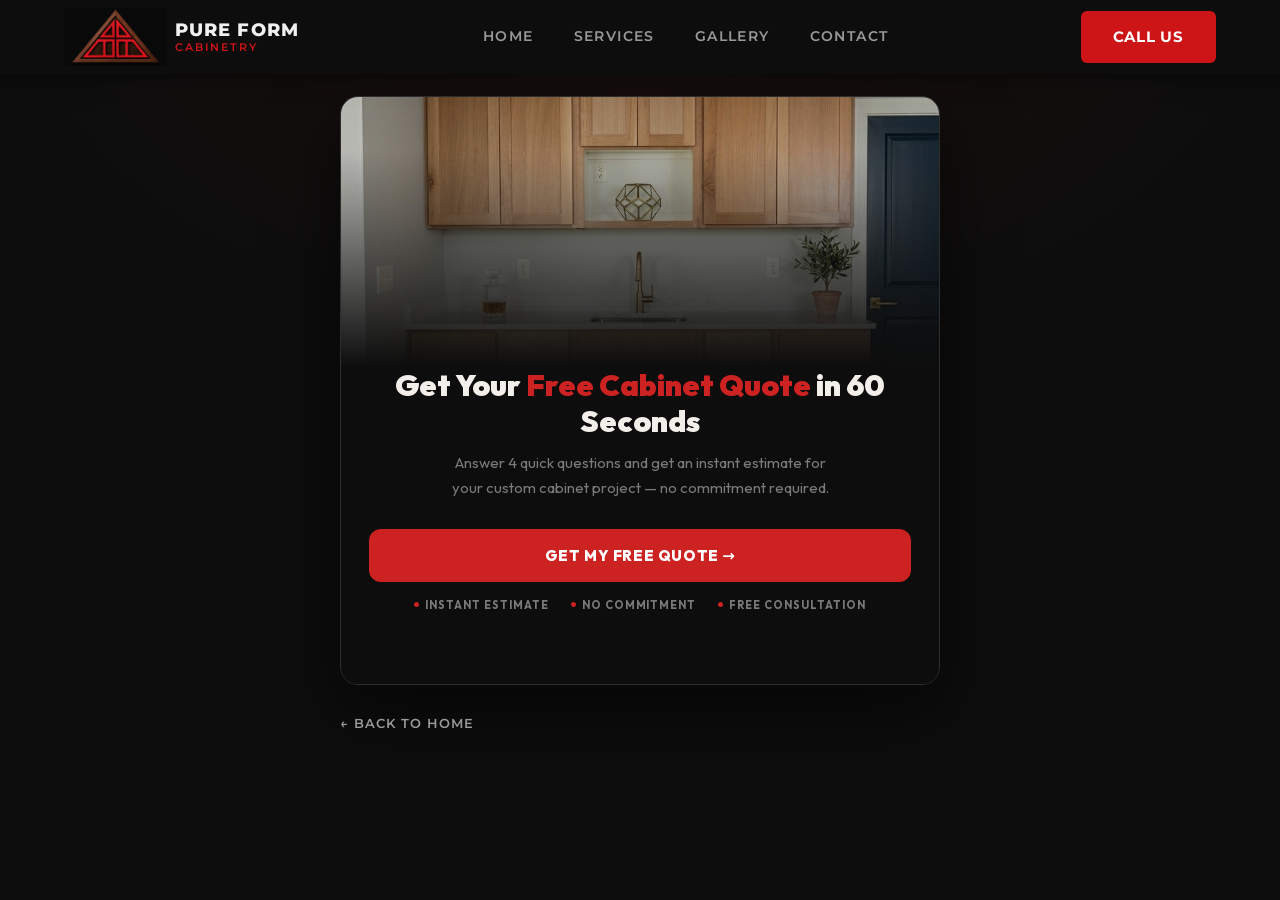
==== instant-quote/index.html @ 85e16202 "Add instant quote feature and route CTAs to it Add a new /instant-quote landing page and quote app, " ====
<!DOCTYPE html>
<html lang="en">
<head>
  <meta charset="UTF-8" />
  <meta name="viewport" content="width=device-width, initial-scale=1.0" />

  <title>Instant Quote | Pure Form Cabinetry — Custom Cabinets, Utah</title>
  <meta name="description" content="Get an instant, no-obligation quote for custom cabinets from Pure Form Cabinetry. Based in Eagle Mountain, serving all of Utah." />
  <link rel="canonical" href="https://www.pureformcabinetry.com/instant-quote" />

  <link rel="icon" href="/images/logo-mark.png" type="image/png" />
  <link rel="apple-touch-icon" href="/images/logo-mark.png" />

  <!-- Open Graph -->
  <meta property="og:type" content="website" />
  <meta property="og:url" content="https://www.pureformcabinetry.com/instant-quote" />
  <meta property="og:title" content="Instant Quote | Pure Form Cabinetry" />
  <meta property="og:description" content="Get an instant, no-obligation quote for custom cabinets. Serving all of Utah." />
  <meta property="og:image" content="https://www.pureformcabinetry.com/images/kitchen-island.png" />
  <meta property="og:site_name" content="Pure Form Cabinetry" />
  <meta property="og:locale" content="en_US" />

  <!-- Google Fonts -->
  <link rel="preconnect" href="https://fonts.googleapis.com" />
  <link rel="preconnect" href="https://fonts.gstatic.com" crossorigin />
  <link href="https://fonts.googleapis.com/css2?family=Inter:wght@400;500;600;700&family=Montserrat:wght@400;500;600;700;800&display=swap" rel="stylesheet" />

  <!-- Stylesheet -->
  <link rel="stylesheet" href="/css/styles.css" />
</head>
<body>

  <!-- ======================================================
       NAVIGATION
  ====================================================== -->
  <header class="nav" id="nav">
    <div class="nav-inner">
      <a href="/" class="nav-logo" aria-label="Pure Form Cabinetry — Home">
        <img src="/images/logo-mark.png" alt="" class="nav-logo-mark" width="1024" height="576" decoding="async" />
        <div class="nav-logo-text">
          Pure Form
          <span>Cabinetry</span>
        </div>
      </a>

      <nav class="nav-links">
        <a href="/#home">Home</a>
        <a href="/#services">Services</a>
        <a href="/#gallery">Gallery</a>
        <a href="/#contact">Contact</a>
      </nav>

      <a href="tel:+13858886138" class="btn btn-primary nav-cta">Call Us</a>
    </div>
  </header>

  <!-- ======================================================
       INSTANT QUOTE
       Paste your instant quote code inside the section below.
  ====================================================== -->
  <main class="instant-quote-page">
    <div class="iq-wrap">
      <!-- The quote tool is a self-contained app embedded below. It auto-sizes
           to its content (see script) and is framed as a card so it reads as a
           designed widget rather than a bare column on the page. -->
      <div class="iq-card">
        <iframe
          id="quote-frame"
          class="quote-frame"
          src="/instant-quote/quote-app.html"
          title="Pure Form Cabinetry — Free Cabinet Quote"
          scrolling="no"
          allow="clipboard-write"
        ></iframe>
      </div>

      <a href="/" class="iq-back">← Back to Home</a>
    </div>
  </main>

  <style>
    .instant-quote-page {
      /* Clear the fixed nav, add breathing room, and a subtle on-brand glow
         so the card sits in an intentional space rather than flat black. */
      padding: 6rem 1.25rem 4.5rem;
      min-height: 100vh;
      background:
        radial-gradient(70% 55% at 50% 0%, rgba(204, 34, 34, 0.07), transparent 72%),
        var(--bg, #0d0d0d);
    }
    .iq-wrap {
      max-width: 600px;
      margin: 0 auto;
    }
    .iq-card {
      border: 1px solid var(--border, #2e2e2e);
      border-radius: 18px;
      overflow: hidden;
      background: var(--surface, #191919);
      box-shadow: 0 26px 70px rgba(0, 0, 0, 0.55);
    }
    .quote-frame {
      display: block;
      width: 100%;
      border: 0;
      overflow: hidden;
      background: var(--bg, #0d0d0d);
      /* Holds the loading splash before JS measures real content height.
         Kept in px (not vh) so it can never feed back into the measured height. */
      min-height: min-content;
    }
    .iq-back {
      display: inline-block;
      margin-top: 1.75rem;
      font-family: var(--font-head, sans-serif);
      font-size: 0.8rem;
      font-weight: 600;
      letter-spacing: 0.08em;
      text-transform: uppercase;
      color: var(--muted, #999);
      text-decoration: none;
      transition: color 0.2s ease;
    }
    .iq-back:hover { color: var(--text, #f0f0f0); }

    @media (max-width: 640px) {
      .instant-quote-page { padding: 5rem 0.85rem 3.5rem; }
      .iq-card { border-radius: 14px; }
    }
  </style>

  <script>
    // The embedded quote tool is same-origin, so we resize the iframe to match
    // its content. This removes the empty black space and the inner scrollbar,
    // letting the tool flow as a natural part of the page.
    (function () {
      var frame = document.getElementById('quote-frame');
      if (!frame) return;
      var measured = false;

      function ensureFit(doc) {
        if (!doc || !doc.head || doc.getElementById('__pf_fit')) return;
        var s = doc.createElement('style');
        s.id = '__pf_fit';
        // Stop the app from forcing every screen to a full viewport height,
        // which is what leaves the large empty area below the content.
        s.textContent =
          'html,body{min-height:0!important;height:auto!important;}' +
          '.shell{min-height:0!important;padding-bottom:36px!important;}' +
          '#s-loading,#s-thanks{min-height:440px!important;}' +
          /* The loading splash has an inner flex div with inline min-height:70vh
             that, inside the iframe, feeds back into the measured height and can
             leave the bottom button clipped. Clear it so content sizes naturally. */
          '#s-loading > div, #s-thanks > div{min-height:0!important;}';
        doc.head.appendChild(s);
      }

      function sync() {
        var doc;
        try { doc = frame.contentDocument || frame.contentWindow.document; }
        catch (e) { return; }
        if (!doc || !doc.body) return;
        ensureFit(doc);
        var h = Math.max(
          doc.body.scrollHeight,
          doc.body.offsetHeight,
          doc.documentElement ? doc.documentElement.scrollHeight : 0
        );
        if (h > 0) {
          frame.style.height = h + 'px';
          if (!measured) { frame.style.minHeight = '0'; measured = true; }
        }
      }

      // The bundle swaps its whole document after load, so re-sync frequently
      // while it unpacks, then on a light interval to track survey steps.
      frame.addEventListener('load', function () {
        sync();
        [100, 300, 600, 1000, 1600, 2400, 3500].forEach(function (t) {
          setTimeout(sync, t);
        });
        setInterval(sync, 750);
        try { frame.contentWindow.addEventListener('resize', sync); } catch (e) {}
      });
      window.addEventListener('resize', sync);
    })();
  </script>

  <!-- Script -->
  <script src="/js/main.js"></script>
</body>
</html>
---- css/styles.css ----
/* ============================================================
   Pure Form Cabinetry — styles.css
   Brand: Dark #0d0d0d | Red #cd1416 | Wood #6b3a2a
   Fonts: Montserrat (headings / UI) | Inter (body)
   ============================================================ */

/* ---------- Reset & Base ---------- */
*, *::before, *::after { box-sizing: border-box; margin: 0; padding: 0; }

:root {
  --bg:        #0d0d0d;
  --surface:   #1a1a1a;
  --surface2:  #222222;
  --red:       #cd1416;
  --red-dark:  #a51012;
  --wood:      #6b3a2a;
  --text:      #f0f0f0;
  --muted:     #999999;
  --border:    #2e2e2e;
  --radius:    6px;
  --transition: 0.3s ease;
  --font-head: 'Montserrat', 'Helvetica Neue', Arial, sans-serif;
  --font-body: 'Inter', 'Helvetica Neue', Arial, sans-serif;
  /* Same as page bg so JPEG logo matte blends (pure #000 showed a seam). */
  --nav-bg:    var(--bg);
}

html { scroll-behavior: smooth; }

body {
  background: var(--bg);
  color: var(--text);
  font-family: var(--font-body);
  font-size: 16px;
  line-height: 1.7;
  overflow-x: hidden;
}

h1, h2, h3, h4, h5 {
  font-family: var(--font-head);
  font-weight: 700;
  line-height: 1.2;
  letter-spacing: 0.02em;
}

a { color: inherit; text-decoration: none; }
img, video { display: block; max-width: 100%; }
ul { list-style: none; }

/* ---------- Utility ---------- */
.container {
  width: 90%;
  max-width: 1200px;
  margin: 0 auto;
}

.section-label {
  display: inline-block;
  font-family: var(--font-head);
  font-size: 0.75rem;
  font-weight: 700;
  letter-spacing: 0.2em;
  text-transform: uppercase;
  color: var(--red);
  margin-bottom: 0.75rem;
}

.section-title {
  font-size: clamp(1.8rem, 3.5vw, 2.8rem);
  color: var(--text);
  margin-bottom: 1rem;
}

.section-sub {
  font-size: 1rem;
  color: var(--muted);
  max-width: 560px;
}

.btn svg {
  width: 18px;
  height: 18px;
  flex-shrink: 0;
}

.btn {
  display: inline-flex;
  align-items: center;
  gap: 0.5rem;
  padding: 0.8rem 2rem;
  border-radius: var(--radius);
  font-family: var(--font-head);
  font-weight: 700;
  font-size: 0.95rem;
  letter-spacing: 0.05em;
  text-transform: uppercase;
  cursor: pointer;
  border: none;
  transition: all var(--transition);
}

.btn-primary {
  background: var(--red);
  color: #fff;
}
.btn-primary:hover { background: var(--red-dark); transform: translateY(-2px); }

.btn-outline {
  background: transparent;
  color: var(--text);
  border: 2px solid rgba(255,255,255,0.4);
}
.btn-outline:hover {
  border-color: var(--red);
  color: var(--red);
  transform: translateY(-2px);
}

/* Scroll animations */
.reveal {
  opacity: 0;
  transform: translateY(30px);
  transition: opacity 0.6s ease, transform 0.6s ease;
}
.reveal.visible {
  opacity: 1;
  transform: translateY(0);
}

/* ---------- Navigation ---------- */
.nav {
  position: fixed;
  top: 0; left: 0; right: 0;
  z-index: 1000;
  background: var(--nav-bg);
  box-shadow: 0 2px 20px rgba(0,0,0,0.5);
  transition: box-shadow var(--transition);
  overflow: visible;
}

.nav.scrolled {
  box-shadow: 0 2px 24px rgba(0,0,0,0.7);
}

.nav-inner {
  display: flex;
  align-items: center;
  justify-content: space-between;
  gap: 1rem;
  padding-block: 0.5rem;
  width: 90%;
  max-width: 1200px;
  margin: 0 auto;
  overflow: visible;
}

.nav-logo {
  display: inline-flex;
  align-items: center;
  gap: 0.5rem;
  flex: 0 0 auto;
  margin-right: 0.5rem;
}

/* Entire bitmap always visible: proportional scale only (no cover, no overflow:hidden). */
.nav-logo-mark {
  display: block;
  flex-shrink: 0;
  width: auto;
  height: auto;
  max-height: clamp(44px, 7.5vw, 58px);
  max-width: min(calc(100vw - 15rem), 200px);
  object-fit: contain;
  object-position: left center;
}

.nav-logo-text {
  font-family: var(--font-head);
  font-weight: 800;
  font-size: clamp(0.95rem, 2.1vw, 1.12rem);
  letter-spacing: 0.06em;
  text-transform: uppercase;
  color: var(--text);
  line-height: 1.05;
}
.nav-logo-text > span {
  display: block;
  margin-top: 0.12em;
  font-size: 0.64em;
  font-weight: 600;
  letter-spacing: 0.16em;
  color: var(--red);
}

.nav-links {
  display: flex;
  align-items: center;
  gap: 2.5rem;
}

.nav-links a {
  font-family: var(--font-head);
  font-weight: 600;
  font-size: 0.875rem;
  letter-spacing: 0.1em;
  text-transform: uppercase;
  color: var(--muted);
  transition: color var(--transition);
  position: relative;
}

.nav-links a::after {
  content: '';
  position: absolute;
  bottom: -4px; left: 0; right: 0;
  height: 2px;
  background: var(--red);
  transform: scaleX(0);
  transition: transform var(--transition);
}

.nav-links a:hover,
.nav-links a.active { color: var(--text); }
.nav-links a:hover::after,
.nav-links a.active::after { transform: scaleX(1); }

.nav-cta { margin-left: 1rem; }

/* Hamburger */
.nav-hamburger {
  display: none;
  flex-direction: column;
  gap: 5px;
  cursor: pointer;
  padding: 6px;
  background: none;
  border: none;
}

.nav-hamburger span {
  display: block;
  width: 24px;
  height: 2px;
  background: var(--text);
  border-radius: 2px;
  transition: all var(--transition);
}

.nav-hamburger.open span:nth-child(1) { transform: translateY(7px) rotate(45deg); }
.nav-hamburger.open span:nth-child(2) { opacity: 0; }
.nav-hamburger.open span:nth-child(3) { transform: translateY(-7px) rotate(-45deg); }

/* Mobile nav drawer */
.nav-mobile {
  display: none;
  flex-direction: column;
  background: var(--nav-bg);
  padding: 1.5rem 2rem 2rem;
  border-top: 1px solid var(--border);
}

.nav-mobile.open { display: flex; }

.nav-mobile a {
  font-family: var(--font-head);
  font-weight: 600;
  font-size: 1rem;
  letter-spacing: 0.1em;
  text-transform: uppercase;
  color: var(--muted);
  padding: 0.75rem 0;
  border-bottom: 1px solid var(--border);
  transition: color var(--transition);
}

.nav-mobile a:hover { color: var(--red); }
.nav-mobile .btn { margin-top: 1.25rem; width: 100%; justify-content: center; }

/* ---------- Hero ---------- */
.hero {
  position: relative;
  height: 100vh;
  min-height: 600px;
  display: flex;
  align-items: center;
  overflow: hidden;
}

.hero-video {
  position: absolute;
  inset: 0;
  width: 100%;
  height: 100%;
  object-fit: cover;
  z-index: 0;
  /* Background-style video: don’t capture taps meant for hero CTAs */
  pointer-events: none;
}

.hero-overlay {
  position: absolute;
  inset: 0;
  background: linear-gradient(
    135deg,
    rgba(0,0,0,0.82) 0%,
    rgba(13,13,13,0.65) 60%,
    rgba(205,20,22,0.12) 100%
  );
  z-index: 1;
}

.hero-content {
  position: relative;
  z-index: 2;
  width: 90%;
  max-width: 1200px;
  margin: 0 auto;
}

.hero-eyebrow {
  display: flex;
  align-items: center;
  gap: 0.75rem;
  margin-bottom: 1.25rem;
}

.hero-eyebrow::before,
.hero-eyebrow::after {
  content: '';
  display: block;
  height: 2px;
  width: 40px;
  background: var(--red);
}

.hero-eyebrow span {
  font-family: var(--font-head);
  font-size: 0.75rem;
  font-weight: 700;
  letter-spacing: 0.25em;
  text-transform: uppercase;
  color: var(--red);
}

.hero h1 {
  font-size: clamp(2.8rem, 6vw, 5.5rem);
  font-weight: 900;
  line-height: 1.05;
  margin-bottom: 1.25rem;
  max-width: 720px;
}

.hero h1 em {
  font-style: normal;
  color: var(--red);
}

.hero-sub {
  font-size: clamp(1rem, 1.5vw, 1.2rem);
  color: rgba(240,240,240,0.75);
  max-width: 540px;
  margin-bottom: 2.25rem;
}

.hero-actions {
  display: flex;
  gap: 1rem;
  flex-wrap: wrap;
}

.hero-scroll {
  position: absolute;
  bottom: 2.5rem;
  left: 50%;
  transform: translateX(-50%);
  z-index: 2;
  display: flex;
  flex-direction: column;
  align-items: center;
  gap: 0.5rem;
  color: var(--muted);
  font-size: 0.7rem;
  letter-spacing: 0.15em;
  text-transform: uppercase;
  font-family: var(--font-head);
  cursor: pointer;
  transition: color var(--transition);
}

.hero-scroll:hover { color: var(--red); }

.hero-scroll-line {
  width: 1px;
  height: 40px;
  background: linear-gradient(to bottom, var(--red), transparent);
  animation: scrollPulse 2s ease-in-out infinite;
}

@keyframes scrollPulse {
  0%, 100% { transform: scaleY(1); opacity: 1; }
  50% { transform: scaleY(0.6); opacity: 0.5; }
}

/* ---------- Stats Bar ---------- */
.stats {
  background: var(--red);
  padding: 1.25rem 0;
}

.stats-inner {
  display: flex;
  justify-content: space-around;
  flex-wrap: wrap;
  gap: 1rem;
}

.stat-item {
  text-align: center;
  padding: 0.25rem 1rem;
}

.stat-num {
  font-family: var(--font-head);
  font-size: 2rem;
  font-weight: 900;
  color: #fff;
  line-height: 1;
}

.stat-label {
  font-size: 0.75rem;
  letter-spacing: 0.12em;
  text-transform: uppercase;
  color: rgba(255,255,255,0.8);
  margin-top: 0.25rem;
}

/* ---------- Services ---------- */
.services {
  padding: 6rem 0;
}

.services-header {
  text-align: center;
  margin-bottom: 3.5rem;
}

.services-header .section-sub {
  margin: 0 auto;
  text-align: center;
}

.services-grid {
  display: grid;
  grid-template-columns: repeat(auto-fit, minmax(300px, 1fr));
  gap: 1.5rem;
}

.service-card {
  background: var(--surface);
  border: 1px solid var(--border);
  border-radius: var(--radius);
  overflow: hidden;
  transition: transform var(--transition), border-color var(--transition), box-shadow var(--transition);
  position: relative;
}

.service-card:hover {
  transform: translateY(-6px);
  border-color: var(--red);
  box-shadow: 0 12px 40px rgba(205,20,22,0.15);
}

.service-card-img {
  height: 220px;
  overflow: hidden;
}

.service-card-img img {
  width: 100%;
  height: 100%;
  object-fit: cover;
  transition: transform 0.5s ease;
}

.service-card:hover .service-card-img img { transform: scale(1.05); }

.service-card-body {
  padding: 1.5rem;
}

.service-icon {
  width: 44px;
  height: 44px;
  background: var(--red);
  color: #fff;
  border-radius: 50%;
  display: flex;
  align-items: center;
  justify-content: center;
  margin-bottom: 1rem;
}

.service-icon svg {
  width: 22px;
  height: 22px;
  flex-shrink: 0;
}

.service-card h3 {
  font-size: 1.2rem;
  margin-bottom: 0.5rem;
  color: var(--text);
}

.service-card p {
  font-size: 0.9rem;
  color: var(--muted);
  line-height: 1.6;
}

.service-card-link {
  display: inline-flex;
  align-items: center;
  gap: 0.4rem;
  margin-top: 1rem;
  font-family: var(--font-head);
  font-size: 0.8rem;
  font-weight: 700;
  letter-spacing: 0.1em;
  text-transform: uppercase;
  color: var(--red);
  transition: gap var(--transition);
}

.service-card:hover .service-card-link { gap: 0.75rem; }

/* ---------- Why Choose Us ---------- */
.why {
  background: var(--surface);
  padding: 6rem 0;
  border-top: 1px solid var(--border);
  border-bottom: 1px solid var(--border);
}

.why-grid {
  display: grid;
  grid-template-columns: 1fr 1fr;
  gap: 4rem;
  align-items: center;
}

.why-image {
  position: relative;
  border-radius: var(--radius);
  overflow: hidden;
}

.why-image img {
  width: 100%;
  height: 500px;
  object-fit: cover;
  border-radius: var(--radius);
}

.why-image-badge {
  position: absolute;
  bottom: 1.5rem;
  right: 1.5rem;
  background: var(--red);
  border-radius: var(--radius);
  padding: 1rem 1.25rem;
  text-align: center;
}

.why-image-badge strong {
  display: block;
  font-family: var(--font-head);
  font-size: 2rem;
  font-weight: 900;
  color: #fff;
  line-height: 1;
}

.why-image-badge span {
  font-size: 0.7rem;
  letter-spacing: 0.1em;
  text-transform: uppercase;
  color: rgba(255,255,255,0.8);
}

.why-features {
  display: grid;
  grid-template-columns: 1fr 1fr;
  gap: 1.5rem;
  margin-top: 2.5rem;
}

.feature-item {
  display: flex;
  gap: 1rem;
  align-items: flex-start;
}

.feature-icon {
  flex-shrink: 0;
  width: 48px;
  height: 48px;
  background: rgba(205,20,22,0.12);
  border: 1px solid rgba(205,20,22,0.3);
  border-radius: var(--radius);
  color: var(--red);
  display: flex;
  align-items: center;
  justify-content: center;
}

.feature-icon svg {
  width: 24px;
  height: 24px;
  flex-shrink: 0;
}

.feature-item h4 {
  font-size: 0.95rem;
  margin-bottom: 0.3rem;
  color: var(--text);
}

.feature-item p {
  font-size: 0.85rem;
  color: var(--muted);
  line-height: 1.5;
}

/* ---------- Gallery ---------- */
.gallery {
  padding: 6rem 0;
}

.gallery-header {
  text-align: center;
  margin-bottom: 3rem;
}

.gallery-header .section-sub { margin: 0 auto; text-align: center; }

.gallery-grid {
  display: grid;
  grid-template-columns: repeat(3, 1fr);
  grid-template-rows: auto;
  gap: 0.75rem;
}

.gallery-item {
  position: relative;
  overflow: hidden;
  border-radius: var(--radius);
  cursor: pointer;
  background: var(--surface);
}

.gallery-item:nth-child(1) { grid-column: span 2; grid-row: span 2; }
.gallery-item:nth-child(5) { grid-column: span 2; }

.gallery-item img {
  width: 100%;
  height: 100%;
  object-fit: cover;
  min-height: 220px;
  transition: transform 0.5s ease;
}

.gallery-item:hover img { transform: scale(1.06); }

.gallery-overlay {
  position: absolute;
  inset: 0;
  background: rgba(205,20,22,0);
  display: flex;
  flex-direction: column;
  align-items: center;
  justify-content: center;
  gap: 0.6rem;
  transition: background var(--transition);
}

.gallery-overlay svg {
  color: #fff;
  opacity: 0;
  transform: scale(0.7);
  transition: all var(--transition);
}

.gallery-overlay::after {
  content: 'View Project';
  color: #fff;
  font-family: var(--font-head);
  font-size: 0.8rem;
  font-weight: 600;
  letter-spacing: 0.2em;
  text-transform: uppercase;
  opacity: 0;
  transform: translateY(8px);
  transition: all var(--transition);
}

.gallery-item:hover .gallery-overlay { background: rgba(205,20,22,0.5); }
.gallery-item:hover .gallery-overlay svg { opacity: 1; transform: scale(1); }
.gallery-item:hover .gallery-overlay::after { opacity: 1; transform: translateY(0); }

/* Lightbox */
.lightbox {
  display: none;
  position: fixed;
  inset: 0;
  z-index: 2000;
  background: rgba(0,0,0,0.92);
  align-items: center;
  justify-content: center;
  padding: 2rem;
}

.lightbox.active { display: flex; }

.lightbox-img {
  max-width: 90vw;
  max-height: 85vh;
  object-fit: contain;
  border-radius: var(--radius);
  box-shadow: 0 0 60px rgba(0,0,0,0.8);
}

.lightbox-close {
  position: absolute;
  top: 1.5rem;
  right: 1.5rem;
  width: 44px;
  height: 44px;
  background: var(--red);
  border: none;
  border-radius: 50%;
  color: #fff;
  font-size: 1.25rem;
  cursor: pointer;
  display: flex;
  align-items: center;
  justify-content: center;
  transition: background var(--transition);
}

.lightbox-close:hover { background: var(--red-dark); }

.lightbox-nav {
  position: absolute;
  top: 50%;
  transform: translateY(-50%);
  background: rgba(205,20,22,0.8);
  border: none;
  border-radius: 50%;
  width: 48px;
  height: 48px;
  color: #fff;
  font-size: 1.25rem;
  cursor: pointer;
  display: flex;
  align-items: center;
  justify-content: center;
  transition: background var(--transition);
}

.lightbox-nav:hover { background: var(--red); }
.lightbox-prev { left: 1.5rem; }
.lightbox-next { right: 1.5rem; }

/* ---------- Cabinet Styles ---------- */
.styles-section {
  background: var(--surface);
  padding: 6rem 0;
  border-top: 1px solid var(--border);
  border-bottom: 1px solid var(--border);
}

.styles-header {
  text-align: center;
  margin-bottom: 3rem;
}

.styles-header .section-sub { margin: 0 auto; text-align: center; }

/* Signature Door Styles */
.styles-doors {
  display: grid;
  grid-template-columns: 1fr 1fr;
  gap: 4rem;
  align-items: center;
  margin-bottom: 5rem;
}

.styles-doors-text h3 {
  font-size: clamp(1.5rem, 2.5vw, 1.9rem);
  color: var(--text);
  margin-bottom: 1rem;
}

.styles-doors-text > p {
  font-size: 1rem;
  color: var(--muted);
  line-height: 1.7;
  margin-bottom: 2rem;
}

.styles-doors-list {
  display: flex;
  flex-direction: column;
  gap: 1.5rem;
}

.styles-doors-list li {
  display: flex;
  align-items: flex-start;
  gap: 1rem;
}

.styles-doors-list svg {
  width: 24px;
  height: 24px;
  flex-shrink: 0;
  color: var(--red);
  margin-top: 0.15rem;
}

.styles-doors-list strong {
  display: block;
  font-family: var(--font-head);
  font-size: 1rem;
  color: var(--text);
  margin-bottom: 0.25rem;
}

.styles-doors-list span {
  font-size: 0.88rem;
  color: var(--muted);
  line-height: 1.6;
}

.styles-doors-image {
  position: relative;
}

.styles-doors-image img {
  width: 100%;
  aspect-ratio: 4 / 3;
  object-fit: cover;
  border-radius: var(--radius);
  border: 1px solid var(--border);
  box-shadow: 0 20px 50px rgba(0,0,0,0.5);
  transition: transform 0.7s ease;
}

.styles-doors-image:hover img { transform: scale(1.04); }

.styles-finishes-badge {
  position: absolute;
  bottom: -1.5rem;
  left: -1.5rem;
  background: var(--bg);
  border: 1px solid var(--border);
  border-radius: var(--radius);
  padding: 1.25rem;
  max-width: 260px;
  box-shadow: 0 14px 40px rgba(0,0,0,0.55);
}

.styles-finishes-head {
  display: flex;
  align-items: center;
  gap: 0.75rem;
  margin-bottom: 0.5rem;
}

.styles-finishes-dots {
  display: flex;
  gap: 0.25rem;
}

.styles-finishes-dots .dot {
  width: 16px;
  height: 16px;
  border-radius: 50%;
  border: 1px solid var(--border);
}

.dot-white    { background: #ffffff; }
.dot-charcoal { background: #262626; }
.dot-wood     { background: #92400e; }

.styles-finishes-head p {
  font-size: 0.85rem;
  font-weight: 700;
  color: var(--text);
}

.styles-finishes-desc {
  font-size: 0.75rem;
  color: var(--muted);
  line-height: 1.6;
}

.styles-layout-header {
  text-align: center;
  max-width: 640px;
  margin: 0 auto 2.5rem;
  padding-top: 3rem;
  border-top: 1px solid var(--border);
}

.styles-layout-header h3 {
  font-size: clamp(1.5rem, 2.5vw, 1.9rem);
  color: var(--text);
  margin-bottom: 0.75rem;
}

.styles-layout-header p {
  font-size: 1rem;
  color: var(--muted);
  line-height: 1.7;
}

.kitchen-shapes {
  display: grid;
  grid-template-columns: repeat(4, 1fr);
  gap: 1.5rem;
}

.kitchen-shape-card {
  background: var(--bg);
  border: 1px solid var(--border);
  border-radius: 12px;
  padding: 2rem;
  transition: border-color var(--transition), transform var(--transition), box-shadow var(--transition);
}

.kitchen-shape-card:hover {
  border-color: rgba(205,20,22,0.5);
  transform: translateY(-4px);
  box-shadow: 0 12px 30px rgba(0,0,0,0.35);
}

.kitchen-shape-icon {
  width: 40px;
  height: 40px;
  color: var(--red);
  margin-bottom: 1.25rem;
}

.kitchen-shape-card h4 {
  font-size: 1.25rem;
  color: var(--text);
  margin-bottom: 0.75rem;
  transition: color var(--transition);
}

.kitchen-shape-card:hover h4 { color: var(--red); }

.kitchen-shape-card p {
  font-size: 0.85rem;
  color: var(--muted);
  line-height: 1.6;
}

/* ---------- About ---------- */
.about {
  padding: 6rem 0;
}

.about-grid {
  display: grid;
  grid-template-columns: 1fr 1fr;
  gap: 5rem;
  align-items: center;
}

.about-img-wrap {
  position: relative;
}

.about-img-wrap img {
  width: 100%;
  border-radius: var(--radius);
  object-fit: cover;
  height: 480px;
}

.about-img-wrap .owner-photo-placeholder {
  height: 480px;
  aspect-ratio: unset;
  border-radius: var(--radius);
}

.about-img-accent {
  position: absolute;
  bottom: -1.5rem;
  right: -1.5rem;
  width: 200px;
  height: 200px;
  border: 3px solid var(--red);
  border-radius: var(--radius);
  z-index: -1;
}


.about-content .section-sub {
  margin-bottom: 1.5rem;
}

.about-list {
  display: flex;
  flex-direction: column;
  gap: 0.75rem;
  margin: 1.5rem 0 2rem;
}

.about-list li {
  display: flex;
  align-items: center;
  gap: 0.75rem;
  font-size: 0.95rem;
  color: var(--text);
}

.about-list li::before {
  content: '';
  display: block;
  width: 8px;
  height: 8px;
  background: var(--red);
  border-radius: 50%;
  flex-shrink: 0;
}

.about-separator {
  border: none;
  border-top: 1px solid var(--border);
  margin: 5rem 0;
}

/* ---------- Owner ---------- */

.owner-inner {
  display: grid;
  grid-template-columns: 340px 1fr;
  gap: 5rem;
  align-items: center;
}

.owner-photo-wrap {
  position: relative;
  flex-shrink: 0;
}

.owner-photo-placeholder {
  width: 100%;
  aspect-ratio: 3 / 4;
  background: var(--surface);
  border-radius: var(--radius);
  display: flex;
  align-items: center;
  justify-content: center;
  border: 2px dashed var(--border);
  overflow: hidden;
}

.owner-photo-placeholder svg {
  width: 70%;
  height: 70%;
}

.owner-content .section-label {
  display: block;
  margin-bottom: 0.5rem;
}

.owner-content .section-title {
  margin-bottom: 0.25rem;
}

.owner-tagline {
  color: var(--accent);
  font-size: 0.9rem;
  font-weight: 600;
  letter-spacing: 0.08em;
  text-transform: uppercase;
  margin-bottom: 1.5rem;
  font-family: var(--font-body);
}

.owner-bio {
  color: var(--muted);
  font-size: 0.95rem;
  line-height: 1.75;
  margin-bottom: 1rem;
}

@media (max-width: 1024px) {
  .owner-inner {
    grid-template-columns: 260px 1fr;
    gap: 3rem;
  }
}

@media (max-width: 768px) {
  .owner-inner {
    grid-template-columns: 1fr;
    gap: 2.5rem;
  }

  .owner-photo-wrap {
    max-width: 260px;
    margin: 0 auto;
    width: 100%;
  }
}


/* ---------- Contact ---------- */
.contact {
  background: var(--surface);
  padding: 6rem 0;
  border-top: 1px solid var(--border);
}

.contact-cta {
  background: var(--red);
  border-radius: var(--radius);
  padding: 3rem;
  text-align: center;
  margin-bottom: 4rem;
}

.contact-cta h2 {
  font-size: clamp(1.8rem, 3vw, 2.5rem);
  color: #fff;
  margin-bottom: 0.75rem;
}

.contact-cta p {
  color: rgba(255,255,255,0.85);
  margin-bottom: 1.75rem;
  font-size: 1.05rem;
}

.contact-cta .btn-outline {
  background: #fff;
  color: var(--red);
  border: 2px solid #fff;
  box-shadow: 0 4px 18px rgba(0, 0, 0, 0.22);
}

.contact-cta .btn-outline:hover {
  background: #f8f8f8;
  border-color: #fff;
  color: var(--red-dark);
  transform: translateY(-2px);
  box-shadow: 0 6px 22px rgba(0, 0, 0, 0.28);
}

.contact-cta-actions { display: flex; gap: 1rem; justify-content: center; flex-wrap: wrap; }

.contact-grid {
  display: grid;
  grid-template-columns: 1fr 1.4fr;
  gap: 4rem;
}

.contact-info h3 {
  font-size: 1.4rem;
  margin-bottom: 1.5rem;
  color: var(--text);
}

.contact-info-items {
  display: flex;
  flex-direction: column;
  gap: 1.25rem;
  margin-bottom: 2rem;
}

.contact-info-item {
  display: flex;
  gap: 1rem;
  align-items: flex-start;
}

.contact-info-icon {
  flex-shrink: 0;
  width: 40px;
  height: 40px;
  background: rgba(205,20,22,0.12);
  border: 1px solid rgba(205,20,22,0.3);
  border-radius: var(--radius);
  color: var(--red);
  display: flex;
  align-items: center;
  justify-content: center;
}

.contact-info-icon svg {
  width: 20px;
  height: 20px;
  flex-shrink: 0;
}

.contact-info-item strong {
  display: block;
  font-family: var(--font-head);
  font-size: 0.8rem;
  letter-spacing: 0.1em;
  text-transform: uppercase;
  color: var(--muted);
  margin-bottom: 0.2rem;
}

.contact-info-item a,
.contact-info-item span {
  font-size: 1rem;
  color: var(--text);
  transition: color var(--transition);
}

.contact-info-item a:hover { color: var(--red); }

/* Form */
.contact-form {
  background: var(--surface2);
  border: 1px solid var(--border);
  border-radius: var(--radius);
  padding: 2rem;
}

.contact-form h3 {
  font-size: 1.4rem;
  margin-bottom: 1.5rem;
  color: var(--text);
}

.contact-form p {
  color: var(--muted);
  line-height: 1.6;
  margin-bottom: 1.75rem;
}

.form-row {
  display: grid;
  grid-template-columns: 1fr 1fr;
  gap: 1rem;
}

.form-group {
  margin-bottom: 1.25rem;
}

.form-group label {
  display: block;
  font-family: var(--font-head);
  font-size: 0.75rem;
  font-weight: 700;
  letter-spacing: 0.12em;
  text-transform: uppercase;
  color: var(--muted);
  margin-bottom: 0.4rem;
}

.form-group input,
.form-group select,
.form-group textarea {
  width: 100%;
  background: var(--surface);
  border: 1px solid var(--border);
  border-radius: var(--radius);
  padding: 0.75rem 1rem;
  color: var(--text);
  font-family: var(--font-body);
  font-size: 0.95rem;
  transition: border-color var(--transition);
  outline: none;
  -webkit-appearance: none;
}

.form-group input:focus,
.form-group select:focus,
.form-group textarea:focus {
  border-color: var(--red);
}

.form-group textarea { resize: vertical; min-height: 130px; }

.form-group select option { background: var(--surface2); }

.form-submit { width: 100%; justify-content: center; margin-top: 0.5rem; }

/* ---------- Footer ---------- */
.footer {
  background: #080808;
  border-top: 1px solid var(--border);
  padding: 3.5rem 0 2rem;
}

.footer-grid {
  display: grid;
  grid-template-columns: 2fr 1fr 1fr 1fr;
  gap: 3rem;
  margin-bottom: 2.5rem;
}

.footer-brand-logo {
  width: auto;
  height: 168px;
  max-width: 220px;
  object-fit: contain;
  border-radius: 6px;
  margin-bottom: 1rem;
}

.footer-nap {
  font-size: 0.82rem;
  color: var(--muted);
  margin-top: 0.75rem;
  line-height: 1.7;
}

.footer-nap a {
  color: var(--muted);
  transition: color var(--transition);
}

.footer-nap a:hover { color: var(--red); }

.footer-social {
  display: inline-flex;
  align-items: center;
  gap: 0.5rem;
  margin-top: 1rem;
  font-family: var(--font-head);
  font-size: 0.8rem;
  font-weight: 600;
  letter-spacing: 0.08em;
  color: var(--muted);
  transition: color var(--transition);
}

.footer-social:hover { color: var(--red); }

.footer-brand p {
  font-size: 0.9rem;
  color: var(--muted);
  line-height: 1.7;
  max-width: 300px;
}

.footer-col h4 {
  font-family: var(--font-head);
  font-size: 0.8rem;
  font-weight: 700;
  letter-spacing: 0.15em;
  text-transform: uppercase;
  color: var(--red);
  margin-bottom: 1.25rem;
}

.footer-col ul {
  display: flex;
  flex-direction: column;
  gap: 0.6rem;
}

.footer-col ul a,
.footer-col ul li {
  font-size: 0.9rem;
  color: var(--muted);
  transition: color var(--transition);
}

.footer-col ul a:hover { color: var(--text); }

.footer-bottom {
  border-top: 1px solid var(--border);
  padding-top: 1.5rem;
  display: flex;
  justify-content: space-between;
  align-items: center;
  flex-wrap: wrap;
  gap: 0.75rem;
}

.footer-bottom p {
  font-size: 0.8rem;
  color: var(--muted);
}

.footer-bottom a { color: var(--red); }

/* ---------- Responsive ---------- */
@media (max-width: 1024px) {
  .why-grid,
  .about-grid,
  .styles-doors { grid-template-columns: 1fr; gap: 2.5rem; }
  .styles-doors-image { order: -1; }
  .kitchen-shapes { grid-template-columns: 1fr 1fr; }
  .why-image { order: -1; }
  .why-image img,
  .about-img-wrap img { height: 380px; }
  .contact-grid { grid-template-columns: 1fr; gap: 2.5rem; }
  .footer-grid { grid-template-columns: 1fr 1fr; }
  .footer-brand { grid-column: span 2; }

  .nav-inner {
    padding-block: 0.45rem;
  }
  .nav-logo {
    gap: 0.45rem;
  }
  .nav-logo-mark {
    max-height: clamp(40px, 7vw, 52px);
    max-width: min(calc(100vw - 13rem), 180px);
  }
}

@media (max-width: 768px) {
  .nav-links, .nav-cta { display: none; }
  .nav-hamburger { display: flex; }
  .nav-inner {
    padding-block: 0.4rem;
  }
  .nav-logo {
    gap: 0.4rem;
    margin-right: 0.35rem;
  }
  .nav-logo-mark {
    max-height: clamp(36px, 10vw, 48px);
    max-width: min(calc(100vw - 5rem), 72vw);
  }
  .nav-logo-text {
    font-size: clamp(0.85rem, 3.5vw, 0.98rem);
  }
  .nav-logo-text > span {
    font-size: 0.62em;
    letter-spacing: 0.14em;
  }

  .gallery-grid { grid-template-columns: 1fr 1fr; }
  .gallery-item:nth-child(1) { grid-column: span 2; grid-row: span 1; }
  .gallery-item:nth-child(5) { grid-column: span 2; }

  .why-features { grid-template-columns: 1fr; }

  .form-row { grid-template-columns: 1fr; }

  .footer-grid { grid-template-columns: 1fr; }
  .footer-brand { grid-column: span 1; }

  .footer-bottom { flex-direction: column; text-align: center; }

  .hero-actions { flex-direction: column; align-items: flex-start; }

  .about-img-accent { display: none; }
  .styles-finishes-badge { display: none; }

  .stats-inner { flex-wrap: wrap; }
  .stat-item { flex: 1 1 40%; }
}

@media (max-width: 480px) {
  .gallery-grid { grid-template-columns: 1fr; }
  .gallery-item:nth-child(1),
  .gallery-item:nth-child(5) { grid-column: span 1; }
  .kitchen-shapes { grid-template-columns: 1fr; }
}
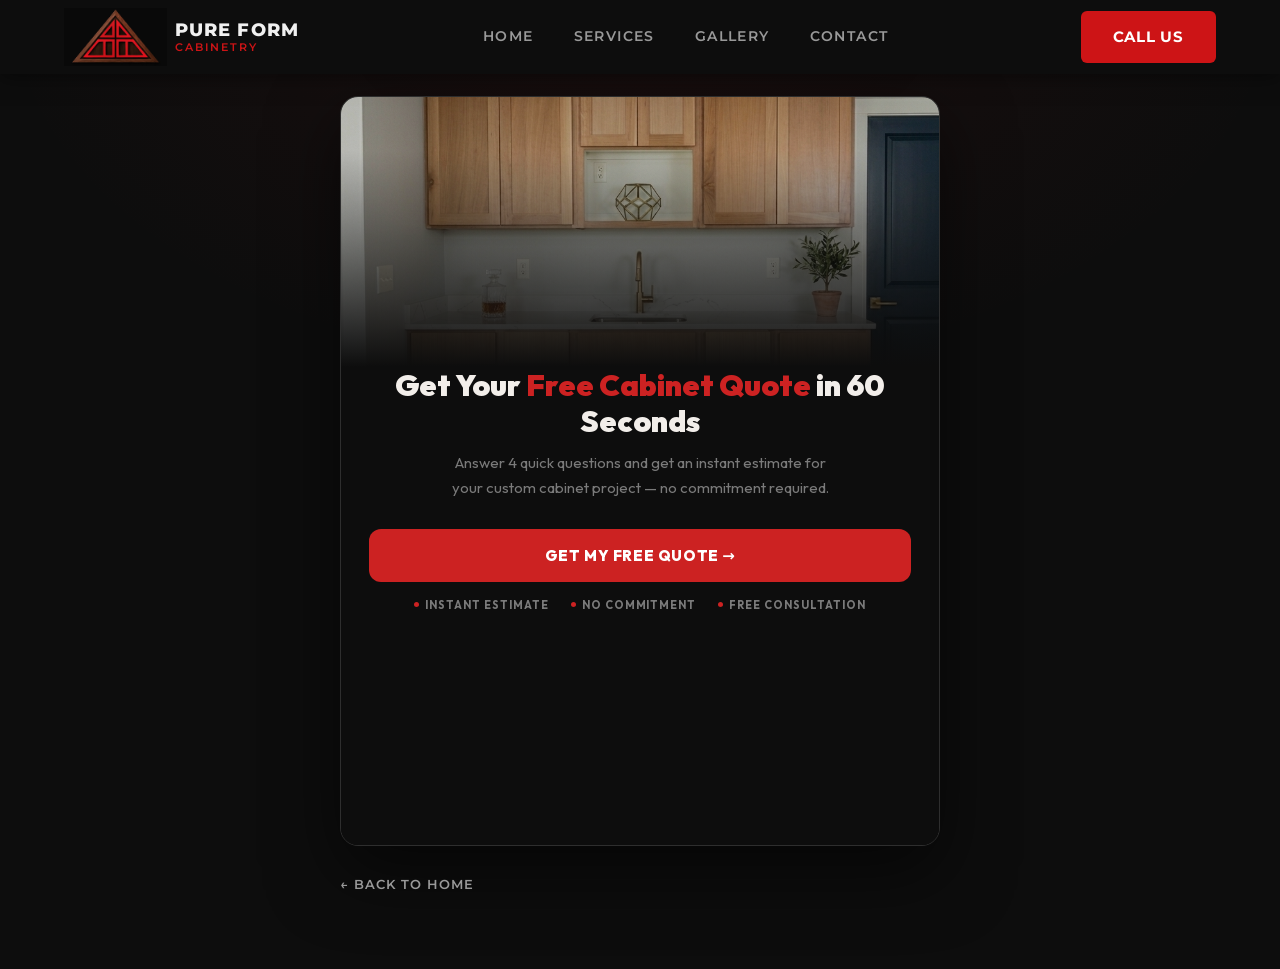
==== commit 3436621b: "Make instant-quote page responsive and keep header CTA visible The embedded quote iframe relied on a" ====
--- a/instant-quote/index.html
+++ b/instant-quote/index.html
@@ -60,16 +60,16 @@
   ====================================================== -->
   <main class="instant-quote-page">
     <div class="iq-wrap">
-      <!-- The quote tool is a self-contained app embedded below. It auto-sizes
-           to its content (see script) and is framed as a card so it reads as a
-           designed widget rather than a bare column on the page. -->
+      <!-- The quote tool is a self-contained, full-screen app embedded below.
+           The frame fills the viewport and the app scrolls internally, so it
+           works reliably on phones and every screen size. Framed as a card so
+           it reads as a designed widget rather than a bare column. -->
       <div class="iq-card">
         <iframe
           id="quote-frame"
           class="quote-frame"
           src="/instant-quote/quote-app.html"
           title="Pure Form Cabinetry — Free Cabinet Quote"
-          scrolling="no"
           allow="clipboard-write"
         ></iframe>
       </div>
@@ -84,6 +84,7 @@
          so the card sits in an intentional space rather than flat black. */
       padding: 6rem 1.25rem 4.5rem;
       min-height: 100vh;
+      min-height: 100dvh;
       background:
         radial-gradient(70% 55% at 50% 0%, rgba(204, 34, 34, 0.07), transparent 72%),
         var(--bg, #0d0d0d);
@@ -103,11 +104,15 @@
       display: block;
       width: 100%;
       border: 0;
-      overflow: hidden;
       background: var(--bg, #0d0d0d);
-      /* Holds the loading splash before JS measures real content height.
-         Kept in px (not vh) so it can never feed back into the measured height. */
-      min-height: min-content;
+      /* The embedded tool is a full-screen app, so we give the frame a fixed
+         height that fills the screen below the header and let the app scroll
+         internally. This is reliable on every device — there's no JS height
+         measurement that can come up short and clip the content off-screen.
+         dvh tracks the real viewport as mobile browser chrome shows/hides. */
+      height: calc(100vh - 9.5rem);
+      height: calc(100dvh - 9.5rem);
+      min-height: 460px;
     }
     .iq-back {
       display: inline-block;
@@ -123,68 +128,34 @@
     }
     .iq-back:hover { color: var(--text, #f0f0f0); }
 
+    /* ---- Header: keep the Call Us button visible on every screen ----
+       The shared stylesheet hides .nav-cta below 768px and relies on a
+       hamburger menu, but this page's header has no hamburger. So we keep
+       the button pinned to the top-right and shrink the logo to make room. */
+    @media (max-width: 768px) {
+      .nav-cta {
+        display: inline-flex;
+        margin-left: auto;
+        padding: 0.6rem 1.05rem;
+        font-size: 0.8rem;
+        white-space: nowrap;
+      }
+      .nav-logo-mark { max-width: min(calc(100vw - 11rem), 44vw); }
+    }
+    @media (max-width: 400px) {
+      .nav-cta { padding: 0.55rem 0.85rem; font-size: 0.74rem; letter-spacing: 0.03em; }
+      .nav-logo-text { display: none; }
+    }
+
     @media (max-width: 640px) {
-      .instant-quote-page { padding: 5rem 0.85rem 3.5rem; }
+      .instant-quote-page { padding: 5rem 0.7rem 2.5rem; }
       .iq-card { border-radius: 14px; }
+      .quote-frame {
+        height: calc(100vh - 8.5rem);
+        height: calc(100dvh - 8.5rem);
+      }
     }
   </style>
-
-  <script>
-    // The embedded quote tool is same-origin, so we resize the iframe to match
-    // its content. This removes the empty black space and the inner scrollbar,
-    // letting the tool flow as a natural part of the page.
-    (function () {
-      var frame = document.getElementById('quote-frame');
-      if (!frame) return;
-      var measured = false;
-
-      function ensureFit(doc) {
-        if (!doc || !doc.head || doc.getElementById('__pf_fit')) return;
-        var s = doc.createElement('style');
-        s.id = '__pf_fit';
-        // Stop the app from forcing every screen to a full viewport height,
-        // which is what leaves the large empty area below the content.
-        s.textContent =
-          'html,body{min-height:0!important;height:auto!important;}' +
-          '.shell{min-height:0!important;padding-bottom:36px!important;}' +
-          '#s-loading,#s-thanks{min-height:440px!important;}' +
-          /* The loading splash has an inner flex div with inline min-height:70vh
-             that, inside the iframe, feeds back into the measured height and can
-             leave the bottom button clipped. Clear it so content sizes naturally. */
-          '#s-loading > div, #s-thanks > div{min-height:0!important;}';
-        doc.head.appendChild(s);
-      }
-
-      function sync() {
-        var doc;
-        try { doc = frame.contentDocument || frame.contentWindow.document; }
-        catch (e) { return; }
-        if (!doc || !doc.body) return;
-        ensureFit(doc);
-        var h = Math.max(
-          doc.body.scrollHeight,
-          doc.body.offsetHeight,
-          doc.documentElement ? doc.documentElement.scrollHeight : 0
-        );
-        if (h > 0) {
-          frame.style.height = h + 'px';
-          if (!measured) { frame.style.minHeight = '0'; measured = true; }
-        }
-      }
-
-      // The bundle swaps its whole document after load, so re-sync frequently
-      // while it unpacks, then on a light interval to track survey steps.
-      frame.addEventListener('load', function () {
-        sync();
-        [100, 300, 600, 1000, 1600, 2400, 3500].forEach(function (t) {
-          setTimeout(sync, t);
-        });
-        setInterval(sync, 750);
-        try { frame.contentWindow.addEventListener('resize', sync); } catch (e) {}
-      });
-      window.addEventListener('resize', sync);
-    })();
-  </script>
 
   <!-- Script -->
   <script src="/js/main.js"></script>
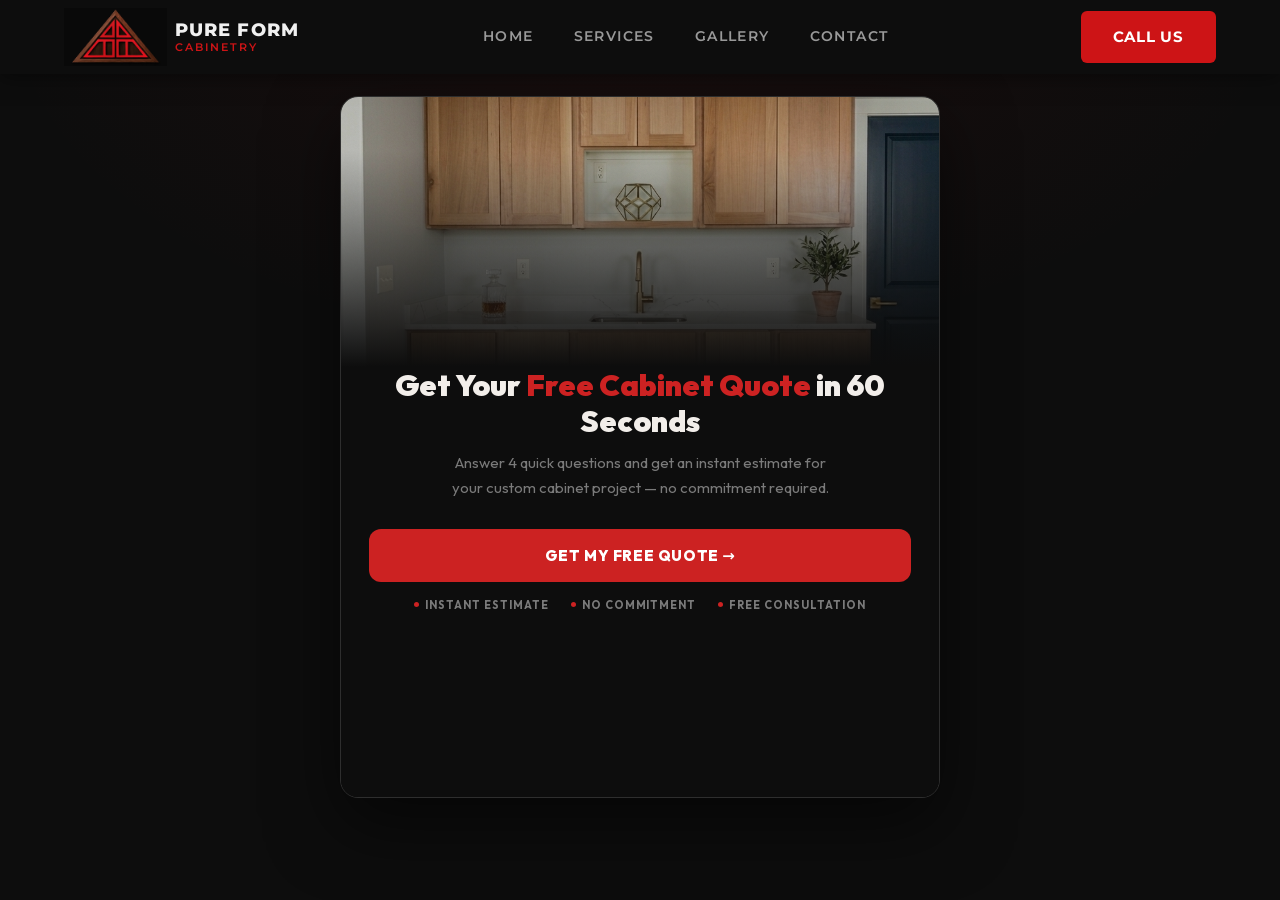
==== commit b4075e1c: "Remove per-slide logo on mobile and tighten quote card Hide the embedded tool's per-slide logo on mo" ====
--- a/instant-quote/index.html
+++ b/instant-quote/index.html
@@ -68,13 +68,11 @@
         <iframe
           id="quote-frame"
           class="quote-frame"
-          src="/instant-quote/quote-app.html"
+          src="/instant-quote/quote-app.html?v=20260611"
           title="Pure Form Cabinetry — Free Cabinet Quote"
           allow="clipboard-write"
         ></iframe>
       </div>
-
-      <a href="/" class="iq-back">← Back to Home</a>
     </div>
   </main>
 
@@ -105,54 +103,50 @@
       width: 100%;
       border: 0;
       background: var(--bg, #0d0d0d);
-      /* The embedded tool is a full-screen app, so we give the frame a fixed
-         height that fills the screen below the header and let the app scroll
-         internally. This is reliable on every device — there's no JS height
-         measurement that can come up short and clip the content off-screen.
-         dvh tracks the real viewport as mobile browser chrome shows/hides. */
-      height: calc(100vh - 9.5rem);
-      height: calc(100dvh - 9.5rem);
-      min-height: 460px;
+      height: 700px;
     }
-    .iq-back {
-      display: inline-block;
-      margin-top: 1.75rem;
-      font-family: var(--font-head, sans-serif);
-      font-size: 0.8rem;
-      font-weight: 600;
-      letter-spacing: 0.08em;
-      text-transform: uppercase;
-      color: var(--muted, #999);
-      text-decoration: none;
-      transition: color 0.2s ease;
-    }
-    .iq-back:hover { color: var(--text, #f0f0f0); }
 
-    /* ---- Header: keep the Call Us button visible on every screen ----
+    /* ---- Mobile header: a big logo that spreads the width ----
        The shared stylesheet hides .nav-cta below 768px and relies on a
-       hamburger menu, but this page's header has no hamburger. So we keep
-       the button pinned to the top-right and shrink the logo to make room. */
+       hamburger menu, but this page has no hamburger. We let the logo grow
+       to fill the width and keep the Call Us button pinned to the right. */
     @media (max-width: 768px) {
+      .nav-inner { padding-block: 0.55rem; gap: 0.75rem; }
+      .nav-logo { flex: 1 1 auto; margin-right: 0; }
+      .nav-logo-mark {
+        max-height: clamp(46px, 12vw, 58px);
+        max-width: min(calc(100vw - 8.5rem), 62vw);
+      }
+      .nav-logo-text { font-size: clamp(0.98rem, 4.4vw, 1.2rem); }
       .nav-cta {
         display: inline-flex;
+        flex: 0 0 auto;
         margin-left: auto;
         padding: 0.6rem 1.05rem;
         font-size: 0.8rem;
         white-space: nowrap;
       }
-      .nav-logo-mark { max-width: min(calc(100vw - 11rem), 44vw); }
     }
     @media (max-width: 400px) {
-      .nav-cta { padding: 0.55rem 0.85rem; font-size: 0.74rem; letter-spacing: 0.03em; }
-      .nav-logo-text { display: none; }
+      .nav-cta { padding: 0.55rem 0.8rem; font-size: 0.72rem; letter-spacing: 0.03em; }
     }
 
+    /* ---- Mobile: full-screen quote tool (no card, no back link) ----
+       Drop the card framing and page padding so the tool fills the whole
+       screen below the fixed header. The top padding clears that header. */
     @media (max-width: 640px) {
-      .instant-quote-page { padding: 5rem 0.7rem 2.5rem; }
-      .iq-card { border-radius: 14px; }
-      .quote-frame {
-        height: calc(100vh - 8.5rem);
-        height: calc(100dvh - 8.5rem);
+      .instant-quote-page {
+        padding: 4.75rem 0 0;
+        min-height: 0;
+        background: var(--bg, #0d0d0d);
+      }
+      .iq-wrap { max-width: none; margin: 0; }
+      .iq-card {
+        border: 0;
+        border-radius: 0;
+        box-shadow: none;
+        background: transparent;
+        padding-top: 0;
       }
     }
   </style>
